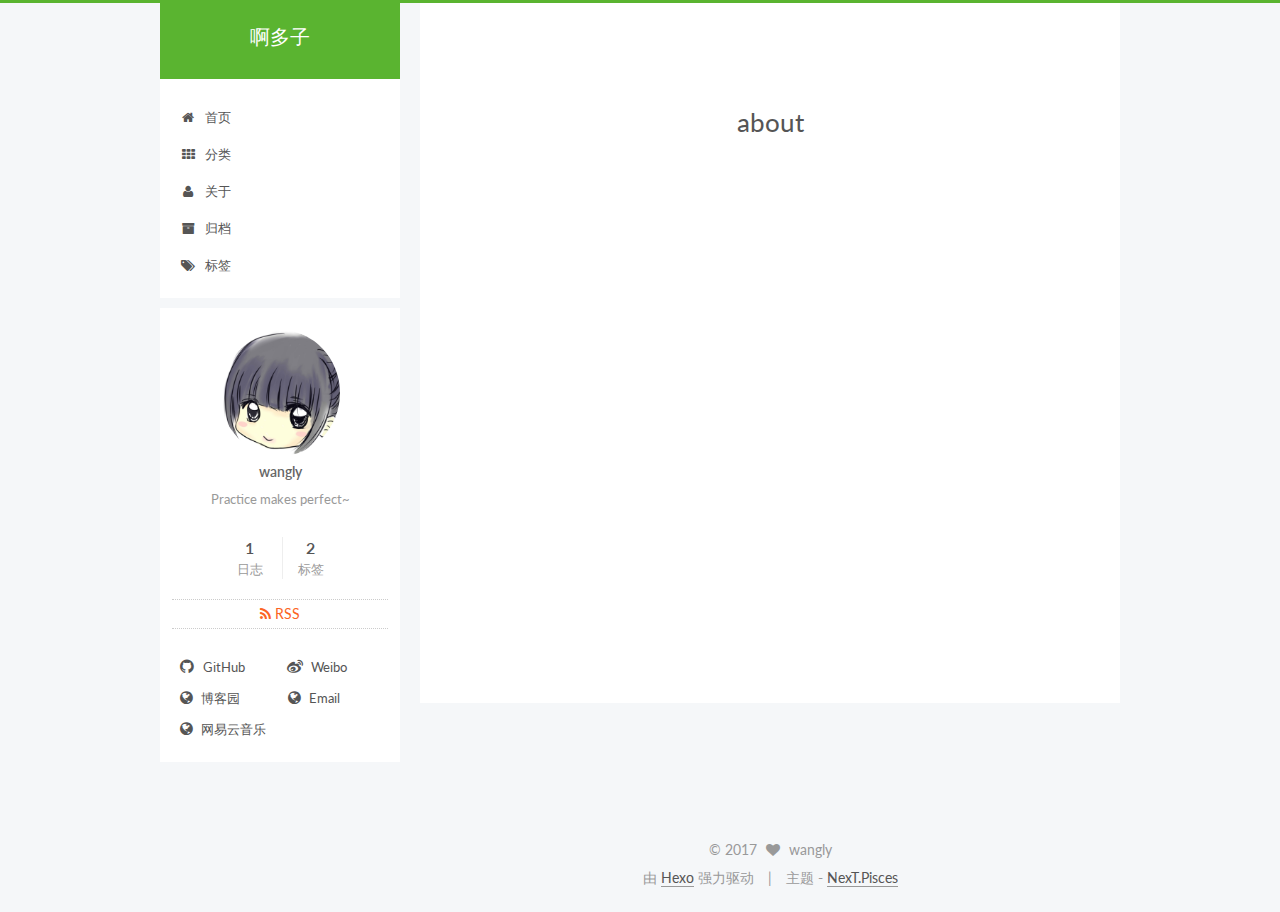
==== about/index.html @ 3e467476 "Site updated: 2017-10-28 20:37:08" ====
<!doctype html>



  


<html class="theme-next pisces use-motion" lang="zh-Hans">
<head>
  <meta charset="UTF-8"/>
<meta http-equiv="X-UA-Compatible" content="IE=edge" />
<meta name="viewport" content="width=device-width, initial-scale=1, maximum-scale=1"/>



<meta http-equiv="Cache-Control" content="no-transform" />
<meta http-equiv="Cache-Control" content="no-siteapp" />















  
  
  <link href="/lib/fancybox/source/jquery.fancybox.css?v=2.1.5" rel="stylesheet" type="text/css" />




  
  
  
  

  
    
    
  

  

  

  

  

  
    
    
    <link href="//fonts.googleapis.com/css?family=Lato:300,300italic,400,400italic,700,700italic&subset=latin,latin-ext" rel="stylesheet" type="text/css">
  






<link href="/lib/font-awesome/css/font-awesome.min.css?v=4.6.2" rel="stylesheet" type="text/css" />

<link href="/css/main.css?v=5.1.0" rel="stylesheet" type="text/css" />


  <meta name="keywords" content="Hexo, NexT" />





  <link rel="alternate" href="/atom.xml" title="啊多子" type="application/atom+xml" />




  <link rel="shortcut icon" type="image/x-icon" href="/favicon.png?v=5.1.0" />






<meta name="description" content="Practice makes perfect~">
<meta property="og:type" content="website">
<meta property="og:title" content="about">
<meta property="og:url" content="http://yoursite.com/about/index.html">
<meta property="og:site_name" content="啊多子">
<meta property="og:description" content="Practice makes perfect~">
<meta property="og:locale" content="zh-Hans">
<meta property="og:updated_time" content="2017-10-28T11:50:19.665Z">
<meta name="twitter:card" content="summary">
<meta name="twitter:title" content="about">
<meta name="twitter:description" content="Practice makes perfect~">



<script type="text/javascript" id="hexo.configurations">
  var NexT = window.NexT || {};
  var CONFIG = {
    root: '/',
    scheme: 'Pisces',
    sidebar: {"position":"left","display":"post"},
    fancybox: true,
    motion: true,
    duoshuo: {
      userId: '6360234267288536000',
      author: 'Tristan'
    },
    algolia: {
      applicationID: '',
      apiKey: '',
      indexName: '',
      hits: {"per_page":10},
      labels: {"input_placeholder":"Search for Posts","hits_empty":"We didn't find any results for the search: ${query}","hits_stats":"${hits} results found in ${time} ms"}
    }
  };
</script>



  <link rel="canonical" href="http://yoursite.com/about/"/>





  <title>
  

  
    about | 啊多子
  
</title>
</head>

<body itemscope itemtype="http://schema.org/WebPage" lang="zh-Hans">

  














  
  
    
  

  <div class="container one-collumn sidebar-position-left  ">
    <div class="headband"></div>

    <header id="header" class="header" itemscope itemtype="http://schema.org/WPHeader">
      <div class="header-inner"><div class="site-meta ">
  

  <div class="custom-logo-site-title">
    <a href="/"  class="brand" rel="start">
      <span class="logo-line-before"><i></i></span>
      <span class="site-title">啊多子</span>
      <span class="logo-line-after"><i></i></span>
    </a>
  </div>
    
      <p class="site-subtitle"></p>
    
</div>

<div class="site-nav-toggle">
  <button>
    <span class="btn-bar"></span>
    <span class="btn-bar"></span>
    <span class="btn-bar"></span>
  </button>
</div>

<nav class="site-nav">
  

  
    <ul id="menu" class="menu">
      
        
        <li class="menu-item menu-item-home">
          <a href="/" rel="section">
            
              <i class="menu-item-icon fa fa-fw fa-home"></i> <br />
            
            首页
          </a>
        </li>
      
        
        <li class="menu-item menu-item-categories">
          <a href="/categories" rel="section">
            
              <i class="menu-item-icon fa fa-fw fa-th"></i> <br />
            
            分类
          </a>
        </li>
      
        
        <li class="menu-item menu-item-about">
          <a href="/about" rel="section">
            
              <i class="menu-item-icon fa fa-fw fa-user"></i> <br />
            
            关于
          </a>
        </li>
      
        
        <li class="menu-item menu-item-archives">
          <a href="/archives" rel="section">
            
              <i class="menu-item-icon fa fa-fw fa-archive"></i> <br />
            
            归档
          </a>
        </li>
      
        
        <li class="menu-item menu-item-tags">
          <a href="/tags" rel="section">
            
              <i class="menu-item-icon fa fa-fw fa-tags"></i> <br />
            
            标签
          </a>
        </li>
      

      
    </ul>
  

  
</nav>



 </div>
    </header>

    <main id="main" class="main">
      <div class="main-inner">
        <div class="content-wrap">
          <div id="content" class="content">
            

  <div id="posts" class="posts-expand">
  <header class="post-header">

	<h2 class="post-title" itemprop="name headline">about</h2>



</header>

    
    
      
    
  </div>

          
          </div>
          


          
  <div class="comments" id="comments">
    
  </div>


        </div>
        
          
  
  <div class="sidebar-toggle">
    <div class="sidebar-toggle-line-wrap">
      <span class="sidebar-toggle-line sidebar-toggle-line-first"></span>
      <span class="sidebar-toggle-line sidebar-toggle-line-middle"></span>
      <span class="sidebar-toggle-line sidebar-toggle-line-last"></span>
    </div>
  </div>

  <aside id="sidebar" class="sidebar">
    <div class="sidebar-inner">

      

      

      <section class="site-overview sidebar-panel sidebar-panel-active">
        <div class="site-author motion-element" itemprop="author" itemscope itemtype="http://schema.org/Person">
          <img class="site-author-image" itemprop="image"
               src="/images/avatar.jpg"
               alt="wangly" />
          <p class="site-author-name" itemprop="name">wangly</p>
          <p class="site-description motion-element" itemprop="description">Practice makes perfect~</p>
        </div>
        <nav class="site-state motion-element">
        
          
            <div class="site-state-item site-state-posts">
              <a href="/archives">
                <span class="site-state-item-count">1</span>
                <span class="site-state-item-name">日志</span>
              </a>
            </div>
          

          

          
            <div class="site-state-item site-state-tags">
              <a href="/tags">
                <span class="site-state-item-count">2</span>
                <span class="site-state-item-name">标签</span>
              </a>
            </div>
          

        </nav>

        
          <div class="feed-link motion-element">
            <a href="/atom.xml" rel="alternate">
              <i class="fa fa-rss"></i>
              RSS
            </a>
          </div>
        

        <div class="links-of-author motion-element">
          
            
              <span class="links-of-author-item">
                <a href="https://github.com/MrLrf" target="_blank" title="GitHub">
                  
                    <i class="fa fa-fw fa-github"></i>
                  
                  GitHub
                </a>
              </span>
            
              <span class="links-of-author-item">
                <a href="http://weibo.com/2238972561/profile?rightmod=1&wvr=6&mod=personinfo&is_all=1" target="_blank" title="Weibo">
                  
                    <i class="fa fa-fw fa-weibo"></i>
                  
                  Weibo
                </a>
              </span>
            
              <span class="links-of-author-item">
                <a href="http://www.cnblogs.com/Mr-Li-2016/" target="_blank" title="博客园">
                  
                    <i class="fa fa-fw fa-globe"></i>
                  
                  博客园
                </a>
              </span>
            
              <span class="links-of-author-item">
                <a href="mailto:liruifeng0718@163.com" target="_blank" title="Email">
                  
                    <i class="fa fa-fw fa-globe"></i>
                  
                  Email
                </a>
              </span>
            
              <span class="links-of-author-item">
                <a href="http://music.163.com/#/user/home?id=73941683" target="_blank" title="网易云音乐">
                  
                    <i class="fa fa-fw fa-globe"></i>
                  
                  网易云音乐
                </a>
              </span>
            
          
        </div>

        
        

        
        

        


      </section>

      

    </div>
  </aside>


        
      </div>
    </main>

    <footer id="footer" class="footer">
      <div class="footer-inner">
        <div class="copyright" >
  
  &copy; 
  <span itemprop="copyrightYear">2017</span>
  <span class="with-love">
    <i class="fa fa-heart"></i>
  </span>
  <span class="author" itemprop="copyrightHolder">wangly</span>
</div>


<div class="powered-by">
  由 <a class="theme-link" href="https://hexo.io">Hexo</a> 强力驱动
</div>

<div class="theme-info">
  主题 -
  <a class="theme-link" href="https://github.com/iissnan/hexo-theme-next">
    NexT.Pisces
  </a>
</div>


        

        
      </div>
    </footer>

    <div class="back-to-top">
      <i class="fa fa-arrow-up"></i>
    </div>
  </div>

  

<script type="text/javascript">
  if (Object.prototype.toString.call(window.Promise) !== '[object Function]') {
    window.Promise = null;
  }
</script>









  




  
  <script type="text/javascript" src="/lib/jquery/index.js?v=2.1.3"></script>

  
  <script type="text/javascript" src="/lib/fastclick/lib/fastclick.min.js?v=1.0.6"></script>

  
  <script type="text/javascript" src="/lib/jquery_lazyload/jquery.lazyload.js?v=1.9.7"></script>

  
  <script type="text/javascript" src="/lib/velocity/velocity.min.js?v=1.2.1"></script>

  
  <script type="text/javascript" src="/lib/velocity/velocity.ui.min.js?v=1.2.1"></script>

  
  <script type="text/javascript" src="/lib/fancybox/source/jquery.fancybox.pack.js?v=2.1.5"></script>


  


  <script type="text/javascript" src="/js/src/utils.js?v=5.1.0"></script>

  <script type="text/javascript" src="/js/src/motion.js?v=5.1.0"></script>



  
  


  <script type="text/javascript" src="/js/src/affix.js?v=5.1.0"></script>

  <script type="text/javascript" src="/js/src/schemes/pisces.js?v=5.1.0"></script>



  

  


  <script type="text/javascript" src="/js/src/bootstrap.js?v=5.1.0"></script>



  



  




	





  





  





  



  
  

  

  

  

  


</body>
</html>
---- css/main.css ----
/* normalize.css v3.0.2 | MIT License | git.io/normalize */
html {
  font-family: sans-serif; /* 1 */
  -ms-text-size-adjust: 100%; /* 2 */
  -webkit-text-size-adjust: 100%; /* 2 */
}
body {
  margin: 0;
}
article,
aside,
details,
figcaption,
figure,
footer,
header,
hgroup,
main,
menu,
nav,
section,
summary {
  display: block;
}
audio,
canvas,
progress,
video {
  display: inline-block; /* 1 */
  vertical-align: baseline; /* 2 */
}
audio:not([controls]) {
  display: none;
  height: 0;
}
[hidden],
template {
  display: none;
}
a {
  background-color: transparent;
}
a:active,
a:hover {
  outline: 0;
}
abbr[title] {
  border-bottom: 1px dotted;
}
b,
strong {
  font-weight: bold;
}
dfn {
  font-style: italic;
}
h1 {
  font-size: 2em;
  margin: 0.67em 0;
}
mark {
  background: #ff0;
  color: #000;
}
small {
  font-size: 80%;
}
sub,
sup {
  font-size: 75%;
  line-height: 0;
  position: relative;
  vertical-align: baseline;
}
sup {
  top: -0.5em;
}
sub {
  bottom: -0.25em;
}
img {
  border: 0;
}
svg:not(:root) {
  overflow: hidden;
}
figure {
  margin: 1em 40px;
}
hr {
  -moz-box-sizing: content-box;
  box-sizing: content-box;
  height: 0;
}
pre {
  overflow: auto;
}
code,
kbd,
pre,
samp {
  font-family: monospace, monospace;
  font-size: 1em;
}
button,
input,
optgroup,
select,
textarea {
  color: inherit; /* 1 */
  font: inherit; /* 2 */
  margin: 0; /* 3 */
}
button {
  overflow: visible;
}
button,
select {
  text-transform: none;
}
button,
html input[type="button"],
input[type="reset"],
input[type="submit"] {
  -webkit-appearance: button; /* 2 */
  cursor: pointer; /* 3 */
}
button[disabled],
html input[disabled] {
  cursor: default;
}
button::-moz-focus-inner,
input::-moz-focus-inner {
  border: 0;
  padding: 0;
}
input {
  line-height: normal;
}
input[type="checkbox"],
input[type="radio"] {
  box-sizing: border-box; /* 1 */
  padding: 0; /* 2 */
}
input[type="number"]::-webkit-inner-spin-button,
input[type="number"]::-webkit-outer-spin-button {
  height: auto;
}
input[type="search"] {
  -webkit-appearance: textfield; /* 1 */
  -moz-box-sizing: content-box;
  -webkit-box-sizing: content-box; /* 2 */
  box-sizing: content-box;
}
input[type="search"]::-webkit-search-cancel-button,
input[type="search"]::-webkit-search-decoration {
  -webkit-appearance: none;
}
fieldset {
  border: 1px solid #c0c0c0;
  margin: 0 2px;
  padding: 0.35em 0.625em 0.75em;
}
legend {
  border: 0; /* 1 */
  padding: 0; /* 2 */
}
textarea {
  overflow: auto;
}
optgroup {
  font-weight: bold;
}
table {
  border-collapse: collapse;
  border-spacing: 0;
}
td,
th {
  padding: 0;
}
::selection {
  background: #262a30;
  color: #fff;
}
body {
  position: relative;
  font-family: 'Lato', "PingFang SC", "Microsoft YaHei", sans-serif;
  font-size: 14px;
  line-height: 2;
  color: #555;
  background: #f5f7f9;
}
@media (max-width: 767px) {
  body {
    padding-right: 0 !important;
  }
}
@media (min-width: 768px) and (max-width: 991px) {
  body {
    padding-right: 0 !important;
  }
}
@media (min-width: 1600px) {
  body {
    font-size: 16px;
  }
}
h1,
h2,
h3,
h4,
h5,
h6 {
  margin: 0;
  padding: 0;
  font-weight: bold;
  line-height: 1.5;
  font-family: 'Lato', "PingFang SC", "Microsoft YaHei", sans-serif;
}
h2,
h3,
h4,
h5,
h6 {
  margin: 20px 0 15px;
}
h1 {
  font-size: 22px;
}
@media (max-width: 767px) {
  h1 {
    font-size: 18px;
  }
}
h2 {
  font-size: 20px;
}
@media (max-width: 767px) {
  h2 {
    font-size: 16px;
  }
}
h3 {
  font-size: 18px;
}
@media (max-width: 767px) {
  h3 {
    font-size: 14px;
  }
}
h4 {
  font-size: 16px;
}
@media (max-width: 767px) {
  h4 {
    font-size: 12px;
  }
}
h5 {
  font-size: 14px;
}
@media (max-width: 767px) {
  h5 {
    font-size: 10px;
  }
}
h6 {
  font-size: 12px;
}
@media (max-width: 767px) {
  h6 {
    font-size: 8px;
  }
}
p {
  margin: 0 0 25px 0;
}
a {
  color: #555;
  text-decoration: none;
  border-bottom: 1px solid #999;
  word-wrap: break-word;
}
a:hover {
  color: #5ab430;
  border-bottom-color: #5ab430;
}
ul {
  list-style: none;
}
blockquote {
  margin: 0;
  padding: 0;
}
img {
  display: block;
  margin: auto;
  max-width: 100%;
  height: auto;
}
hr {
  margin: 40px 0;
  height: 3px;
  border: none;
  background-color: #ddd;
  background-image: repeating-linear-gradient(-45deg, #fff, #fff 4px, transparent 4px, transparent 8px);
}
blockquote {
  padding: 0 15px;
  color: #666;
  border-left: 4px solid #ddd;
}
blockquote cite::before {
  content: "-";
  padding: 0 5px;
}
dt {
  font-weight: 700;
}
dd {
  margin: 0;
  padding: 0;
}
.text-left {
  text-align: left;
}
.text-center {
  text-align: center;
}
.text-right {
  text-align: right;
}
.text-justify {
  text-align: justify;
}
.text-nowrap {
  white-space: nowrap;
}
.text-lowercase {
  text-transform: lowercase;
}
.text-uppercase {
  text-transform: uppercase;
}
.text-capitalize {
  text-transform: capitalize;
}
.center-block {
  display: block;
  margin-left: auto;
  margin-right: auto;
}
.clearfix:before,
.clearfix:after {
  content: " ";
  display: table;
}
.clearfix:after {
  clear: both;
}
.pullquote {
  width: 45%;
}
.pullquote.left {
  float: left;
  margin-left: 5px;
  margin-right: 10px;
}
.pullquote.right {
  float: right;
  margin-left: 10px;
  margin-right: 5px;
}
.affix.affix.affix {
  position: fixed;
}
.translation {
  margin-top: -20px;
  font-size: 14px;
  color: #999;
}
.scrollbar-measure {
  width: 100px;
  height: 100px;
  overflow: scroll;
  position: absolute;
  top: -9999px;
}
.use-motion .motion-element {
  opacity: 0;
}
#local-search-input {
  padding: 3px;
  border: none;
  text-indent: 14px;
  border-radius: 0;
  width: 140px;
  outline: none;
  border-bottom: 1px solid #999;
  background: inherit;
  opacity: 0.5;
}
#local-search-input:focus {
  opacity: 1;
}
.search-icon {
  position: absolute;
  top: 9px;
}
table {
  margin: 20px 0;
  width: 100%;
  border-collapse: collapse;
  border-spacing: 0;
  border: 1px solid #ddd;
  font-size: 14px;
  table-layout: fixed;
  word-wrap: break-all;
}
table>tbody>tr:nth-of-type(odd) {
  background-color: #f9f9f9;
}
table>tbody>tr:hover {
  background-color: #f5f5f5;
}
caption,
th,
td {
  padding: 8px;
  text-align: left;
  vertical-align: middle;
  font-weight: normal;
}
th,
td {
  border-bottom: 3px solid #ddd;
  border-right: 1px solid #eee;
}
th {
  padding-bottom: 10px;
  font-weight: 700;
}
td {
  border-bottom-width: 1px;
}
html,
body {
  height: 100%;
}
.container {
  position: relative;
  min-height: 100%;
}
.header-inner {
  margin: 0 auto;
  padding: 100px 0 70px;
  width: 700px;
}
@media (min-width: 1600px) {
  .container .header-inner {
    width: 900px;
  }
}
.main {
  padding-bottom: 150px;
}
.main-inner {
  margin: 0 auto;
  width: 700px;
}
@media (min-width: 1600px) {
  .container .main-inner {
    width: 900px;
  }
}
.footer {
  position: absolute;
  left: 0;
  bottom: 0;
  width: 100%;
  min-height: 50px;
}
.footer-inner {
  box-sizing: border-box;
  margin: 20px auto;
  width: 700px;
}
@media (min-width: 1600px) {
  .container .footer-inner {
    width: 900px;
  }
}
pre,
.highlight {
  overflow: auto;
  margin: 20px 0;
  padding: 0;
  font-size: 13px;
  color: #4d4d4c;
  background: #f7f7f7;
  line-height: 1.6;
}
pre,
code {
  font-family: consolas, Menlo, "PingFang SC", "Microsoft YaHei", monospace;
}
code {
  padding: 2px 4px;
  word-wrap: break-word;
  color: #4d4d4c;
  background: #f7f7f7;
  border-radius: 3px;
  font-size: 13px;
}
pre code {
  padding: 0;
  color: #4d4d4c;
  background: none;
  text-shadow: none;
}
.highlight {
  border-radius: 1px;
}
.highlight pre {
  border: none;
  margin: 0;
  padding: 10px 0;
}
.highlight table {
  margin: 0;
  width: auto;
  border: none;
}
.highlight td {
  border: none;
  padding: 0;
}
.highlight figcaption {
  font-size: 1em;
  color: #4d4d4c;
  line-height: 1em;
  margin-bottom: 1em;
}
.highlight figcaption:before,
.highlight figcaption:after {
  content: " ";
  display: table;
}
.highlight figcaption:after {
  clear: both;
}
.highlight figcaption a {
  float: right;
  color: #4d4d4c;
}
.highlight figcaption a:hover {
  border-bottom-color: #4d4d4c;
}
.highlight .gutter pre {
  padding-left: 10px;
  padding-right: 10px;
  color: #869194;
  text-align: right;
  background-color: #eff2f3;
}
.highlight .code pre {
  padding-left: 10px;
  padding-right: 10px;
  background-color: #f7f7f7;
}
.highlight .line {
  height: 20px;
}
.gutter {
  -webkit-user-select: none;
  -moz-user-select: none;
  -ms-user-select: none;
  user-select: none;
}
.gist table {
  width: auto;
}
.gist table td {
  border: none;
}
pre .deletion {
  background: #fdd;
}
pre .addition {
  background: #dfd;
}
pre .meta {
  color: #8959a8;
}
pre .comment {
  color: #8e908c;
}
pre .variable,
pre .attribute,
pre .tag,
pre .regexp,
pre .ruby .constant,
pre .xml .tag .title,
pre .xml .pi,
pre .xml .doctype,
pre .html .doctype,
pre .css .id,
pre .css .class,
pre .css .pseudo {
  color: #c82829;
}
pre .number,
pre .preprocessor,
pre .built_in,
pre .literal,
pre .params,
pre .constant,
pre .command {
  color: #f5871f;
}
pre .ruby .class .title,
pre .css .rules .attribute,
pre .string,
pre .value,
pre .inheritance,
pre .header,
pre .ruby .symbol,
pre .xml .cdata,
pre .special,
pre .number,
pre .formula {
  color: #718c00;
}
pre .title,
pre .css .hexcolor {
  color: #3e999f;
}
pre .function,
pre .python .decorator,
pre .python .title,
pre .ruby .function .title,
pre .ruby .title .keyword,
pre .perl .sub,
pre .javascript .title,
pre .coffeescript .title {
  color: #4271ae;
}
pre .keyword,
pre .javascript .function {
  color: #8959a8;
}
.full-image.full-image.full-image {
  border: none;
  max-width: 100%;
  width: auto;
  margin: 20px auto;
}
@media (min-width: 992px) {
  .full-image.full-image.full-image {
    max-width: none;
    width: 118%;
    margin: 0 -9%;
  }
}
.blockquote-center,
.page-home .post-type-quote blockquote,
.page-post-detail .post-type-quote blockquote {
  position: relative;
  margin: 40px 0;
  padding: 0;
  border-left: none;
  text-align: center;
}
.blockquote-center::before,
.page-home .post-type-quote blockquote::before,
.page-post-detail .post-type-quote blockquote::before,
.blockquote-center::after,
.page-home .post-type-quote blockquote::after,
.page-post-detail .post-type-quote blockquote::after {
  position: absolute;
  content: ' ';
  display: block;
  width: 100%;
  height: 24px;
  opacity: 0.2;
  background-repeat: no-repeat;
  background-position: 0 -6px;
  background-size: 22px 22px;
}
.blockquote-center::before,
.page-home .post-type-quote blockquote::before,
.page-post-detail .post-type-quote blockquote::before {
  top: -20px;
  background-image: url("../images/quote-l.svg");
  border-top: 1px solid #ccc;
}
.blockquote-center::after,
.page-home .post-type-quote blockquote::after,
.page-post-detail .post-type-quote blockquote::after {
  bottom: -20px;
  background-image: url("../images/quote-r.svg");
  border-bottom: 1px solid #ccc;
  background-position: 100% 8px;
}
.blockquote-center p,
.page-home .post-type-quote blockquote p,
.page-post-detail .post-type-quote blockquote p,
.blockquote-center div,
.page-home .post-type-quote blockquote div,
.page-post-detail .post-type-quote blockquote div {
  text-align: center;
}
.post .post-body .group-picture img {
  box-sizing: border-box;
  padding: 0 3px;
  border: none;
}
.post .group-picture-row {
  overflow: hidden;
  margin-top: 6px;
}
.post .group-picture-row:first-child {
  margin-top: 0;
}
.post .group-picture-column {
  float: left;
}
.page-post-detail .post-body .group-picture-column {
  float: none;
  margin-top: 10px;
  width: auto !important;
}
.page-post-detail .post-body .group-picture-column img {
  margin: 0 auto;
}
.page-archive .group-picture-container {
  overflow: hidden;
}
.page-archive .group-picture-row {
  float: left;
}
.page-archive .group-picture-row:first-child {
  margin-top: 6px;
}
.page-archive .group-picture-column {
  max-width: 150px;
  max-height: 150px;
}
.note {
  padding: 20px;
  margin: 20px 0;
  border: 1px solid #eee;
  border-left-width: 5px;
  border-radius: 3px;
}
.note h2,
.note h3,
.note h4,
.note h5,
.note h6 {
  margin-top: 0;
  margin-bottom: 5px;
}
.note p:last-child {
  margin-bottom: 0;
}
.note code {
  border-radius: 3px;
}
.note+.note {
  margin-top: -5px;
}
.default {
  border-left-color: #777;
}
.default h2,
.default h3,
.default h4,
.default h5,
.default h6 {
  color: #777;
}
.primary {
  border-left-color: #428bca;
}
.primary h2,
.primary h3,
.primary h4,
.primary h5,
.primary h6 {
  color: #428bca;
}
.success {
  border-left-color: #5cb85c;
}
.success h2,
.success h3,
.success h4,
.success h5,
.success h6 {
  color: #5cb85c;
}
.danger {
  border-left-color: #d9534f;
}
.danger h2,
.danger h3,
.danger h4,
.danger h5,
.danger h6 {
  color: #d9534f;
}
.warning {
  border-left-color: #f0ad4e;
}
.warning h2,
.warning h3,
.warning h4,
.warning h5,
.warning h6 {
  color: #f0ad4e;
}
.info {
  border-left-color: #5bc0de;
}
.info h2,
.info h3,
.info h4,
.info h5,
.info h6 {
  color: #5bc0de;
}
.btn {
  display: inline-block;
  padding: 0 20px;
  font-size: 14px;
  color: #fff;
  background: #5ab430;
  border: 2px solid #555;
  text-decoration: none;
  border-radius: 0;
  transition-property: background-color;
  transition-duration: 0.2s;
  transition-timing-function: ease-in-out;
  transition-delay: 0s;
}
.btn:hover,
.post-button .btn:hover {
  border-color: #5ab430;
  color: #fff;
  background: #5ab430;
}
.btn-bar {
  display: block;
  width: 22px;
  height: 2px;
  background: #555;
  border-radius: 1px;
}
.btn-bar+.btn-bar {
  margin-top: 4px;
}
.pagination {
  margin: 120px 0 40px;
  text-align: center;
  border-top: 1px solid #eee;
}
.page-number-basic,
.pagination .prev,
.pagination .next,
.pagination .page-number,
.pagination .space {
  display: inline-block;
  position: relative;
  top: -1px;
  margin: 0 10px;
  padding: 0 10px;
  line-height: 30px;
}
@media (max-width: 767px) {
  .page-number-basic,
  .pagination .prev,
  .pagination .next,
  .pagination .page-number,
  .pagination .space {
    margin: 0 5px;
  }
}
.pagination .prev,
.pagination .next,
.pagination .page-number {
  border-bottom: 0;
  border-top: 1px solid #eee;
  transition-property: border-color;
  transition-duration: 0.2s;
  transition-timing-function: ease-in-out;
  transition-delay: 0s;
}
.pagination .prev:hover,
.pagination .next:hover,
.pagination .page-number:hover {
  border-top-color: #5ab430;
}
.pagination .space {
  padding: 0;
  margin: 0;
}
.pagination .prev {
  margin-left: 0;
}
.pagination .next {
  margin-right: 0;
}
.pagination .page-number.current {
  color: #fff;
  background: #ccc;
  border-top-color: #ccc;
}
@media (max-width: 767px) {
  .pagination {
    border-top: none;
  }
  .pagination .prev,
  .pagination .next,
  .pagination .page-number {
    margin-bottom: 10px;
    border-top: 0;
    border-bottom: 1px solid #eee;
  }
  .pagination .prev:hover,
  .pagination .next:hover,
  .pagination .page-number:hover {
    border-bottom-color: #5ab430;
  }
}
.comments {
  margin: 60px 20px 0;
}
.tag-cloud {
  text-align: center;
}
.tag-cloud a {
  display: inline-block;
  margin: 10px;
}
.back-to-top {
  box-sizing: border-box;
  position: fixed;
  bottom: -100px;
  right: 50px;
  z-index: 1050;
  padding: 0 6px;
  width: 25px;
  background: #5ab430;
  font-size: 12px;
  opacity: 0.6;
  color: #fff;
  cursor: pointer;
  text-align: center;
  -webkit-transform: translateZ(0);
  transition-property: bottom;
  transition-duration: 0.2s;
  transition-timing-function: ease-in-out;
  transition-delay: 0s;
}
@media (max-width: 767px) {
  .back-to-top {
    display: none;
  }
}
@media (min-width: 768px) and (max-width: 991px) {
  .back-to-top {
    display: none;
  }
}
.back-to-top.back-to-top-on {
  bottom: 40px;
}
.header {
  background: #fff;
}
.header-inner {
  position: relative;
}
.headband {
  height: 3px;
  background: #5ab430;
}
.site-meta {
  margin: 0;
  text-align: center;
}
@media (max-width: 767px) {
  .site-meta {
    text-align: center;
  }
}
.brand {
  position: relative;
  display: inline-block;
  padding: 0 40px;
  color: #fff;
  background: #5ab430;
  border-bottom: none;
}
.brand:hover {
  color: #fff;
}
.logo {
  display: inline-block;
  margin-right: 5px;
  line-height: 36px;
  vertical-align: top;
}
.site-title {
  display: inline-block;
  vertical-align: top;
  line-height: 36px;
  font-size: 20px;
  font-weight: normal;
  font-family: 'Lato', "PingFang SC", "Microsoft YaHei", sans-serif;
}
.site-subtitle {
  margin-top: 10px;
  font-size: 13px;
  color: #ddd;
}
.use-motion .brand {
  opacity: 0;
}
.use-motion .logo,
.use-motion .site-title,
.use-motion .site-subtitle {
  opacity: 0;
  position: relative;
  top: -10px;
}
.site-nav-toggle {
  display: none;
  position: absolute;
  top: 10px;
  left: 10px;
}
@media (max-width: 767px) {
  .site-nav-toggle {
    display: block;
  }
}
.site-nav-toggle button {
  margin-top: 2px;
  padding: 9px 10px;
  background: transparent;
  border: none;
}
@media (max-width: 767px) {
  .site-nav {
    display: none;
    margin: 0 -10px;
    padding: 0 10px;
    clear: both;
    border-top: 1px solid #ddd;
  }
}
@media (min-width: 768px) and (max-width: 991px) {
  .site-nav {
    display: block !important;
  }
}
@media (min-width: 992px) {
  .site-nav {
    display: block !important;
  }
}
.menu {
  margin-top: 20px;
  padding-left: 0;
  text-align: center;
}
.menu .menu-item {
  display: inline-block;
  margin: 0 10px;
}
@media screen and (max-width: 767px) {
  .menu .menu-item {
    margin-top: 10px;
  }
}
.menu .menu-item a {
  display: block;
  font-size: 13px;
  text-transform: capitalize;
  line-height: inherit;
  border-bottom: 1px solid transparent;
  transition-property: border-color;
  transition-duration: 0.2s;
  transition-timing-function: ease-in-out;
  transition-delay: 0s;
}
.menu .menu-item a:hover,
.menu-item-active a {
  border-bottom-color: #5ab430;
}
.menu .menu-item .fa {
  margin-right: 5px;
}
.use-motion .menu-item {
  opacity: 0;
}
.post-body {
  font-family: 'Lato', "PingFang SC", "Microsoft YaHei", sans-serif;
}
@media (max-width: 767px) {
  .post-body {
    word-break: break-word;
  }
}
.post-body .fancybox img {
  display: block !important;
  margin: 0 auto;
  cursor: pointer;
  cursor: zoom-in;
  cursor: -webkit-zoom-in;
}
.post-body .image-caption,
.post-body .figure .caption {
  margin: 10px auto 15px;
  text-align: center;
  font-size: 14px;
  color: #999;
  font-weight: bold;
  line-height: 1;
}
.post-sticky-flag {
  display: inline-block;
  font-size: 16px;
  -ms-transform: rotate(30deg);
  -webkit-transform: rotate(30deg);
  -moz-transform: rotate(30deg);
  -ms-transform: rotate(30deg);
  -o-transform: rotate(30deg);
  transform: rotate(30deg);
}
.posts-expand {
  padding-top: 40px;
}
@media (max-width: 767px) {
  .posts-expand {
    margin: 0 20px;
  }
  .post-body pre,
  .post-body .highlight {
    padding: 10px;
  }
  .post-body pre .gutter pre,
  .post-body .highlight .gutter pre {
    padding-right: 10px;
  }
}
@media (min-width: 992px) {
  .posts-expand .post-body {
    text-align: justify;
  }
}
.posts-expand .post-body h2,
.posts-expand .post-body h3,
.posts-expand .post-body h4,
.posts-expand .post-body h5,
.posts-expand .post-body h6 {
  padding-top: 10px;
}
.posts-expand .post-body h2 .header-anchor,
.posts-expand .post-body h3 .header-anchor,
.posts-expand .post-body h4 .header-anchor,
.posts-expand .post-body h5 .header-anchor,
.posts-expand .post-body h6 .header-anchor {
  float: right;
  margin-left: 10px;
  color: #ccc;
  border-bottom-style: none;
  visibility: hidden;
}
.posts-expand .post-body h2 .header-anchor:hover,
.posts-expand .post-body h3 .header-anchor:hover,
.posts-expand .post-body h4 .header-anchor:hover,
.posts-expand .post-body h5 .header-anchor:hover,
.posts-expand .post-body h6 .header-anchor:hover {
  color: inherit;
}
.posts-expand .post-body h2:hover .header-anchor,
.posts-expand .post-body h3:hover .header-anchor,
.posts-expand .post-body h4:hover .header-anchor,
.posts-expand .post-body h5:hover .header-anchor,
.posts-expand .post-body h6:hover .header-anchor {
  visibility: visible;
}
.posts-expand .post-body ul li {
  list-style: circle;
}
.posts-expand .post-body img {
  box-sizing: border-box;
  margin: auto;
  padding: 3px;
  border: 1px solid #ddd;
}
.posts-expand .fancybox img {
  margin: 0 auto;
}
@media (max-width: 767px) {
  .posts-collapse {
    margin: 0 20px;
  }
  .posts-collapse .post-title,
  .posts-collapse .post-meta {
    display: block;
    width: auto;
    text-align: left;
  }
}
.posts-collapse {
  position: relative;
  z-index: 1010;
  margin-left: 55px;
}
.posts-collapse::after {
  content: " ";
  position: absolute;
  top: 20px;
  left: 0;
  margin-left: -2px;
  width: 4px;
  height: 100%;
  background: #f5f5f5;
  z-index: -1;
}
@media (max-width: 767px) {
  .posts-collapse {
    margin: 0 20px;
  }
}
.posts-collapse .collection-title {
  position: relative;
  margin: 60px 0;
}
.posts-collapse .collection-title h2 {
  margin-left: 20px;
}
.posts-collapse .collection-title small {
  color: #bbb;
}
.posts-collapse .collection-title::before {
  content: " ";
  position: absolute;
  left: 0;
  top: 50%;
  margin-left: -4px;
  margin-top: -4px;
  width: 8px;
  height: 8px;
  background: #bbb;
  border-radius: 50%;
}
.posts-collapse .post {
  margin: 30px 0;
}
.posts-collapse .post-header {
  position: relative;
  transition-duration: 0.2s;
  transition-timing-function: ease-in-out;
  transition-delay: 0s;
  transition-property: border;
  border-bottom: 1px dashed #ccc;
}
.posts-collapse .post-header::before {
  content: " ";
  position: absolute;
  left: 0;
  top: 12px;
  width: 6px;
  height: 6px;
  margin-left: -4px;
  background: #bbb;
  border-radius: 50%;
  border: 1px solid #fff;
  transition-duration: 0.2s;
  transition-timing-function: ease-in-out;
  transition-delay: 0s;
  transition-property: background;
}
.posts-collapse .post-header:hover {
  border-bottom-color: #666;
}
.posts-collapse .post-header:hover::before {
  background: #5ab430;
}
.posts-collapse .post-meta {
  position: absolute;
  font-size: 12px;
  left: 20px;
  top: 5px;
}
.posts-collapse .post-comments-count {
  display: none;
}
.posts-collapse .post-title {
  margin-left: 60px;
  font-size: 16px;
  font-weight: normal;
  line-height: inherit;
}
.posts-collapse .post-title::after {
  margin-left: 3px;
  opacity: 0.6;
}
.posts-collapse .post-title a {
  color: #666;
  border-bottom: none;
}
.page-home .post-type-quote .post-header,
.page-post-detail .post-type-quote .post-header,
.page-home .post-type-quote .post-tags,
.page-post-detail .post-type-quote .post-tags {
  display: none;
}
.posts-expand .post-title {
  font-size: 26px;
  text-align: center;
  word-break: break-word;
  font-weight: 400;
}
@media (max-width: 767px) {
  .posts-expand .post-title {
    font-size: 22px;
  }
}
.posts-expand .post-title-link {
  display: inline-block;
  position: relative;
  color: #555;
  border-bottom: none;
  line-height: 1.2;
  vertical-align: top;
}
.posts-expand .post-title-link::before {
  content: "";
  position: absolute;
  width: 100%;
  height: 2px;
  bottom: 0;
  left: 0;
  background-color: #000;
  visibility: hidden;
  -webkit-transform: scaleX(0);
  -moz-transform: scaleX(0);
  -ms-transform: scaleX(0);
  -o-transform: scaleX(0);
  transform: scaleX(0);
  transition-duration: 0.2s;
  transition-timing-function: ease-in-out;
  transition-delay: 0s;
}
.posts-expand .post-title-link:hover::before {
  visibility: visible;
  -webkit-transform: scaleX(1);
  -moz-transform: scaleX(1);
  -ms-transform: scaleX(1);
  -o-transform: scaleX(1);
  transform: scaleX(1);
}
.posts-expand .post-title-link .fa {
  font-size: 16px;
}
.posts-expand .post-meta {
  margin: 3px 0 60px 0;
  color: #999;
  font-family: 'Lato', "PingFang SC", "Microsoft YaHei", sans-serif;
  font-size: 12px;
  text-align: center;
}
.posts-expand .post-meta .post-category-list {
  display: inline-block;
  margin: 0;
  padding: 3px;
}
.posts-expand .post-meta .post-category-list-link {
  color: #999;
}
.posts-expand .post-meta .post-description {
  font-size: 14px;
  margin-top: 2px;
}
.post-meta-divider {
  margin: 0 0.5em;
}
.post-meta-item-icon {
  margin-right: 3px;
}
@media (min-width: 768px) and (max-width: 991px) {
  .post-meta-item-icon {
    display: inline-block;
  }
}
@media (max-width: 767px) {
  .post-meta-item-icon {
    display: inline-block;
  }
}
@media (min-width: 768px) and (max-width: 991px) {
  .post-meta-item-text {
    display: none;
  }
}
@media (max-width: 767px) {
  .post-meta-item-text {
    display: none;
  }
}
@media (max-width: 767px) {
  .posts-expand .post-comments-count {
    display: none;
  }
}
.social-like {
  font-size: 14px;
  height: 20px;
  text-align: center;
  border-top: 1px solid #eee;
  padding-top: 9px;
  margin-top: 45px;
  display: flex;
  justify-content: center;
}
.vk_like {
  width: 85px;
  height: 21px;
  padding-top: 7px;
  align-self: center;
}
.fb_like {
  height: 30px;
  align-self: center;
}
.post-button {
  margin-top: 50px;
}
.post-button .btn {
  color: #555;
  font-size: 14px;
  background: #fff;
  border-radius: 2px;
  line-height: 2;
  margin: 0 4px 8px 4px;
}
.post-button .fa-fw {
  width: 1.285714285714286em;
  text-align: left;
}
.posts-expand .post-tags {
  margin-top: 40px;
  text-align: center;
}
.posts-expand .post-tags a {
  display: inline-block;
  margin-right: 10px;
  font-size: 13px;
}
.post-nav {
  display: table;
  margin-top: 15px;
  width: 100%;
  border-top: 1px solid #eee;
}
.post-nav-divider {
  display: table-cell;
  width: 10%;
}
.post-nav-item {
  display: table-cell;
  padding: 10px 0 0 0;
  width: 45%;
  vertical-align: top;
}
.post-nav-item a {
  position: relative;
  display: block;
  line-height: 25px;
  font-size: 14px;
  color: #555;
  border-bottom: none;
}
.post-nav-item a:hover {
  color: #5ab430;
  border-bottom: none;
}
.post-nav-item a:active {
  top: 2px;
}
.post-nav-item .fa {
  position: absolute;
  top: 8px;
  left: 0;
  font-size: 12px;
}
.post-nav-next a {
  padding-left: 15px;
}
.post-nav-prev {
  text-align: right;
}
.post-nav-prev a {
  padding-right: 15px;
}
.post-nav-prev .fa {
  right: 0;
  left: auto;
}
.posts-expand .post-eof {
  display: block;
  margin: 80px auto 60px;
  width: 8%;
  height: 1px;
  background: #ccc;
  text-align: center;
}
.post:last-child .post-eof.post-eof.post-eof {
  display: none;
}
.post-gallery {
  display: table;
  table-layout: fixed;
  width: 100%;
  border-collapse: separate;
}
.post-gallery-row {
  display: table-row;
}
.post-gallery .post-gallery-img {
  display: table-cell;
  text-align: center;
  vertical-align: middle;
  border: none;
}
.post-gallery .post-gallery-img img {
  max-width: 100%;
  max-height: 100%;
  border: none;
}
.fancybox-close,
.fancybox-close:hover {
  border: none;
}
.sidebar {
  position: fixed;
  right: 0;
  top: 0;
  bottom: 0;
  width: 0;
  z-index: 1040;
  box-shadow: inset 0 2px 6px #000;
  background: #5ab430;
  -webkit-transform: translateZ(0);
}
.sidebar a {
  color: #999;
  border-bottom-color: #555;
}
.sidebar a:hover {
  color: #eee;
}
@media (min-width: 768px) and (max-width: 991px) {
  .sidebar {
    display: none !important;
  }
}
@media (max-width: 767px) {
  .sidebar {
    display: none !important;
  }
}
.sidebar-inner {
  position: relative;
  padding: 20px 10px;
  color: #999;
  text-align: center;
}
.sidebar-toggle {
  position: fixed;
  right: 50px;
  bottom: 45px;
  width: 15px;
  height: 15px;
  padding: 5px;
  background: #5ab430;
  line-height: 0;
  z-index: 1050;
  cursor: pointer;
  -webkit-transform: translateZ(0);
}
@media (min-width: 768px) and (max-width: 991px) {
  .sidebar-toggle {
    display: none;
  }
}
@media (max-width: 767px) {
  .sidebar-toggle {
    display: none;
  }
}
.sidebar-toggle-line {
  position: relative;
  display: inline-block;
  vertical-align: top;
  height: 2px;
  width: 100%;
  background: #fff;
  margin-top: 3px;
}
.sidebar-toggle-line:first-child {
  margin-top: 0;
}
.site-author-image {
  display: block;
  margin: 0 auto;
  padding: 2px;
  max-width: 120px;
  height: auto;
  border: 0px solid #eee;
  border-radius: 50%;
}
.site-author-name {
  margin: 0;
  text-align: center;
  color: #666;
  font-weight: 600;
}
.site-description {
  margin-top: 0;
  text-align: center;
  font-size: 13px;
  color: #999;
}
.site-state {
  overflow: hidden;
  line-height: 1.4;
  white-space: nowrap;
  text-align: center;
}
.site-state-item {
  display: inline-block;
  padding: 0 15px;
  border-left: 1px solid #eee;
}
.site-state-item:first-child {
  border-left: none;
}
.site-state-item a {
  border-bottom: none;
}
.site-state-item-count {
  display: block;
  text-align: center;
  color: inherit;
  font-weight: 600;
  font-size: 16px;
}
.site-state-item-name {
  font-size: 13px;
  color: #999;
}
.feed-link {
  margin-top: 20px;
}
.feed-link a {
  display: inline-block;
  padding: 0 15px;
  color: #fc6423;
  border: 1px solid #fc6423;
  border-radius: 4px;
}
.feed-link a i {
  color: #fc6423;
  font-size: 14px;
}
.feed-link a:hover {
  color: #fff;
  background: #fc6423;
}
.feed-link a:hover i {
  color: #fff;
}
.links-of-author {
  margin-top: 20px;
}
.links-of-author a {
  display: inline-block;
  vertical-align: middle;
  margin-right: 10px;
  margin-bottom: 10px;
  border-bottom-color: #555;
  font-size: 13px;
}
.links-of-author a:before {
  display: inline-block;
  vertical-align: middle;
  margin-right: 3px;
  content: " ";
  width: 4px;
  height: 4px;
  border-radius: 50%;
  background: #eba753;
}
.links-of-blogroll {
  font-size: 13px;
}
.links-of-blogroll-title {
  margin-top: 20px;
  font-size: 14px;
  font-weight: 600;
}
.links-of-blogroll-list {
  margin: 0;
  padding: 0;
}
.links-of-blogroll-item {
  padding: 2px 10px;
}
.sidebar-nav {
  margin: 0 0 20px;
  padding-left: 0;
}
.sidebar-nav li {
  display: inline-block;
  cursor: pointer;
  border-bottom: 1px solid transparent;
  font-size: 14px;
  color: #555;
}
.sidebar-nav li:hover {
  color: #fc6423;
}
.page-post-detail .sidebar-nav-toc {
  padding: 0 5px;
}
.page-post-detail .sidebar-nav-overview {
  margin-left: 10px;
}
.sidebar-nav .sidebar-nav-active {
  color: #fc6423;
  border-bottom-color: #fc6423;
}
.sidebar-nav .sidebar-nav-active:hover {
  color: #fc6423;
}
.sidebar-panel {
  display: none;
}
.sidebar-panel-active {
  display: block;
}
.post-toc-empty {
  font-size: 14px;
  color: #666;
}
.post-toc-wrap {
  overflow: hidden;
}
.post-toc {
  overflow: auto;
}
.post-toc ol {
  margin: 0;
  padding: 0 2px 5px 10px;
  text-align: left;
  list-style: none;
  font-size: 14px;
}
.post-toc ol > ol {
  padding-left: 0;
}
.post-toc ol a {
  transition-duration: 0.2s;
  transition-timing-function: ease-in-out;
  transition-delay: 0s;
  transition-property: all;
  color: #666;
  border-bottom-color: #ccc;
}
.post-toc ol a:hover {
  color: #000;
  border-bottom-color: #000;
}
.post-toc .nav-item {
  overflow: hidden;
  text-overflow: ellipsis;
  white-space: nowrap;
  line-height: 1.8;
}
.post-toc .nav .nav-child {
  display: none;
}
.post-toc .nav .active > .nav-child {
  display: block;
}
.post-toc .nav .active-current > .nav-child {
  display: block;
}
.post-toc .nav .active-current > .nav-child > .nav-item {
  display: block;
}
.post-toc .nav .active > a {
  color: #fc6423;
  border-bottom-color: #fc6423;
}
.post-toc .nav .active-current > a {
  color: #fc6423;
}
.post-toc .nav .active-current > a:hover {
  color: #fc6423;
}
.footer {
  font-size: 14px;
  color: #999;
}
.footer img {
  border: none;
}
.footer-inner {
  text-align: center;
}
.with-love {
  display: inline-block;
  margin: 0 5px;
}
.powered-by,
.theme-info {
  display: inline-block;
}
.powered-by {
  margin-right: 10px;
}
.powered-by::after {
  content: "|";
  padding-left: 10px;
}
.cc-license {
  margin-top: 10px;
  text-align: center;
}
.cc-license .cc-opacity {
  opacity: 0.7;
  border-bottom: none;
}
.cc-license .cc-opacity:hover {
  opacity: 0.9;
}
.cc-license img {
  display: inline-block;
}
.theme-next #ds-thread #ds-reset {
  color: #555;
}
.theme-next #ds-thread #ds-reset .ds-replybox {
  margin-bottom: 30px;
}
.theme-next #ds-thread #ds-reset .ds-replybox .ds-avatar,
.theme-next #ds-reset .ds-avatar img {
  box-shadow: none;
}
.theme-next #ds-thread #ds-reset .ds-textarea-wrapper {
  border-color: #c7d4e1;
  background: none;
  border-top-right-radius: 3px;
  border-top-left-radius: 3px;
}
.theme-next #ds-thread #ds-reset .ds-textarea-wrapper textarea {
  height: 60px;
}
.theme-next #ds-reset .ds-rounded-top {
  border-radius: 0;
}
.theme-next #ds-thread #ds-reset .ds-post-toolbar {
  box-sizing: border-box;
  border: 1px solid #c7d4e1;
  background: #f6f8fa;
}
.theme-next #ds-thread #ds-reset .ds-post-options {
  height: 40px;
  border: none;
  background: none;
}
.theme-next #ds-thread #ds-reset .ds-toolbar-buttons {
  top: 11px;
}
.theme-next #ds-thread #ds-reset .ds-sync {
  top: 5px;
}
.theme-next #ds-thread #ds-reset .ds-post-button {
  top: 4px;
  right: 5px;
  width: 90px;
  height: 30px;
  border: 1px solid #c5ced7;
  border-radius: 3px;
  background-image: linear-gradient(#fbfbfc, #f5f7f9);
  color: #60676d;
}
.theme-next #ds-thread #ds-reset .ds-post-button:hover {
  background-position: 0 -30px;
  color: #60676d;
}
.theme-next #ds-thread #ds-reset .ds-comments-info {
  padding: 10px 0;
}
.theme-next #ds-thread #ds-reset .ds-sort {
  display: none;
}
.theme-next #ds-thread #ds-reset li.ds-tab a.ds-current {
  border: none;
  background: #f6f8fa;
  color: #60676d;
}
.theme-next #ds-thread #ds-reset li.ds-tab a.ds-current:hover {
  background-color: #e9f0f7;
  color: #60676d;
}
.theme-next #ds-thread #ds-reset li.ds-tab a {
  border-radius: 2px;
  padding: 5px;
}
.theme-next #ds-thread #ds-reset .ds-login-buttons p {
  color: #999;
  line-height: 36px;
}
.theme-next #ds-thread #ds-reset .ds-login-buttons .ds-service-list li {
  height: 28px;
}
.theme-next #ds-thread #ds-reset .ds-service-list a {
  background: none;
  padding: 5px;
  border: 1px solid;
  border-radius: 3px;
  text-align: center;
}
.theme-next #ds-thread #ds-reset .ds-service-list a:hover {
  color: #fff;
  background: #666;
}
.theme-next #ds-thread #ds-reset .ds-service-list .ds-weibo {
  color: #fc9b00;
  border-color: #fc9b00;
}
.theme-next #ds-thread #ds-reset .ds-service-list .ds-weibo:hover {
  background: #fc9b00;
}
.theme-next #ds-thread #ds-reset .ds-service-list .ds-qq {
  color: #60a3ec;
  border-color: #60a3ec;
}
.theme-next #ds-thread #ds-reset .ds-service-list .ds-qq:hover {
  background: #60a3ec;
}
.theme-next #ds-thread #ds-reset .ds-service-list .ds-renren {
  color: #2e7ac4;
  border-color: #2e7ac4;
}
.theme-next #ds-thread #ds-reset .ds-service-list .ds-renren:hover {
  background: #2e7ac4;
}
.theme-next #ds-thread #ds-reset .ds-service-list .ds-douban {
  color: #37994c;
  border-color: #37994c;
}
.theme-next #ds-thread #ds-reset .ds-service-list .ds-douban:hover {
  background: #37994c;
}
.theme-next #ds-thread #ds-reset .ds-service-list .ds-kaixin {
  color: #fef20d;
  border-color: #fef20d;
}
.theme-next #ds-thread #ds-reset .ds-service-list .ds-kaixin:hover {
  background: #fef20d;
}
.theme-next #ds-thread #ds-reset .ds-service-list .ds-netease {
  color: #f00;
  border-color: #f00;
}
.theme-next #ds-thread #ds-reset .ds-service-list .ds-netease:hover {
  background: #f00;
}
.theme-next #ds-thread #ds-reset .ds-service-list .ds-sohu {
  color: #ffcb05;
  border-color: #ffcb05;
}
.theme-next #ds-thread #ds-reset .ds-service-list .ds-sohu:hover {
  background: #ffcb05;
}
.theme-next #ds-thread #ds-reset .ds-service-list .ds-baidu {
  color: #2831e0;
  border-color: #2831e0;
}
.theme-next #ds-thread #ds-reset .ds-service-list .ds-baidu:hover {
  background: #2831e0;
}
.theme-next #ds-thread #ds-reset .ds-service-list .ds-google {
  color: #166bec;
  border-color: #166bec;
}
.theme-next #ds-thread #ds-reset .ds-service-list .ds-google:hover {
  background: #166bec;
}
.theme-next #ds-thread #ds-reset .ds-service-list .ds-weixin {
  color: #00ce0d;
  border-color: #00ce0d;
}
.theme-next #ds-thread #ds-reset .ds-service-list .ds-weixin:hover {
  background: #00ce0d;
}
.theme-next #ds-thread #ds-reset .ds-service-list .ds-more-services {
  border: none;
}
.theme-next #ds-thread #ds-reset .ds-service-list .ds-more-services:hover {
  background: none;
}
.theme-next #ds-reset .duoshuo-ua-admin {
  display: inline-block;
  color: #f00;
}
.theme-next #ds-reset .duoshuo-ua-platform,
.theme-next #ds-reset .duoshuo-ua-browser {
  color: #ccc;
}
.theme-next #ds-reset .duoshuo-ua-platform .fa,
.theme-next #ds-reset .duoshuo-ua-browser .fa {
  display: inline-block;
  margin-right: 3px;
}
.theme-next #ds-reset .duoshuo-ua-separator {
  display: inline-block;
  margin-left: 5px;
}
.theme-next .this_ua {
  background-color: #ccc !important;
  border-radius: 4px;
  padding: 0 5px !important;
  margin: 1px 1px !important;
  border: 1px solid #bbb !important;
  color: #fff;
  display: inline-block !important;
}
.theme-next .this_ua.admin {
  background-color: #d9534f !important;
  border-color: #d9534f !important;
}
.theme-next .this_ua.platform.iOS,
.theme-next .this_ua.platform.Mac,
.theme-next .this_ua.platform.Windows {
  background-color: #39b3d7 !important;
  border-color: #46b8da !important;
}
.theme-next .this_ua.platform.Linux {
  background-color: #3a3a3a !important;
  border-color: #1f1f1f !important;
}
.theme-next .this_ua.platform.Android {
  background-color: #00c47d !important;
  border-color: #01b171 !important;
}
.theme-next .this_ua.browser.Mobile,
.theme-next .this_ua.browser.Chrome {
  background-color: #5cb85c !important;
  border-color: #4cae4c !important;
}
.theme-next .this_ua.browser.Firefox {
  background-color: #f0ad4e !important;
  border-color: #eea236 !important;
}
.theme-next .this_ua.browser.Maxthon,
.theme-next .this_ua.browser.IE {
  background-color: #428bca !important;
  border-color: #357ebd !important;
}
.theme-next .this_ua.browser.baidu,
.theme-next .this_ua.browser.UCBrowser,
.theme-next .this_ua.browser.Opera {
  background-color: #d9534f !important;
  border-color: #d43f3a !important;
}
.theme-next .this_ua.browser.Android,
.theme-next .this_ua.browser.QQBrowser {
  background-color: #78ace9 !important;
  border-color: #4cae4c !important;
}
.cloud-tie-wrapper img {
  display: inline-block;
}
.cloud-tie-wrapper .total-txt {
  font-size: 1em !important;
}
.cloud-tie-join-count .join-count {
  color: #555 !important;
  font-size: inherit !important;
  margin: 0 !important;
}
.post-spread {
  margin-top: 20px;
  text-align: center;
}
.jiathis_style {
  display: inline-block;
}
.jiathis_style a {
  border: none;
}
.post-spread {
  margin-top: 20px;
  text-align: center;
}
.bdshare-slide-button-box a {
  border: none;
}
.bdsharebuttonbox {
  display: inline-block;
}
.bdsharebuttonbox a {
  border: none;
}
ul.search-result-list {
  padding-left: 0px;
  margin: 0px 5px 0px 8px;
}
p.search-result {
  border-bottom: 1px dashed #ccc;
  padding: 5px 0;
}
a.search-result-title {
  font-weight: bold;
}
a.search-result {
  border-bottom: transparent;
  display: block;
  white-space: nowrap;
  overflow: hidden;
  text-overflow: ellipsis;
}
.search-keyword {
  border-bottom: 1px dashed #f00;
  font-size: 14px;
  font-weight: bold;
  color: #f00;
}
#local-search-result {
  height: 88%;
  overflow: auto;
}
.popup {
  display: none;
  position: fixed;
  top: 10%;
  left: 50%;
  width: 700px;
  height: 80%;
  margin-left: -350px;
  padding: 3px 0 0 10px;
  background: #fff;
  color: #333;
  z-index: 9999;
  border-radius: 5px;
}
@media (max-width: 767px) {
  .popup {
    padding: 3px;
    top: 0;
    left: 0;
    margin: 0;
    width: 100%;
    height: 100%;
    border-radius: 0px;
  }
}
.popoverlay {
  position: fixed;
  width: 100%;
  height: 100%;
  top: 0px;
  left: 0px;
  z-index: 2080;
  background-color: rgba(0,0,0,0.3);
}
#local-search-input {
  margin-bottom: 10px;
  padding: 10px;
  width: 97%;
  font-size: 18px;
}
.popup .fa-search {
  padding-top: 8px;
}
.popup-btn-close {
  position: absolute;
  top: 6px;
  right: 14px;
  color: #4ebd79;
  font-size: 14px;
  font-weight: bold;
  text-transform: uppercase;
  cursor: pointer;
}
#no-result {
  position: absolute;
  left: 44%;
  top: 42%;
  color: #ccc;
}
.busuanzi-count:before {
  content: " ";
  float: left;
  width: 260px;
  min-height: 25px;
}
@media (min-width: 768px) and (max-width: 991px) {
  .busuanzi-count {
    width: auto;
  }
  .busuanzi-count:before {
    display: none;
  }
}
@media (max-width: 767px) {
  .busuanzi-count {
    width: auto;
  }
  .busuanzi-count:before {
    display: none;
  }
}
.site-uv,
.site-pv,
.page-pv {
  display: inline-block;
}
.site-uv .busuanzi-value,
.site-pv .busuanzi-value,
.page-pv .busuanzi-value {
  margin: 0 5px;
}
.site-uv {
  margin-right: 10px;
}
.site-uv::after {
  content: "|";
  padding-left: 10px;
}
.use-motion .post {
  opacity: 0;
}
.page-archive .archive-page-counter {
  position: relative;
  top: 3px;
  left: 20px;
}
@media (max-width: 767px) {
  .page-archive .archive-page-counter {
    top: 5px;
  }
}
.page-archive .posts-collapse .archive-move-on {
  position: absolute;
  top: 11px;
  left: 0;
  margin-left: -6px;
  width: 10px;
  height: 10px;
  opacity: 0.5;
  background: #555;
  border: 1px solid #fff;
  border-radius: 50%;
}
.category-all-page .category-all-title {
  text-align: center;
}
.category-all-page .category-all {
  margin-top: 20px;
}
.category-all-page .category-list {
  margin: 0;
  padding: 0;
  list-style: none;
}
.category-all-page .category-list-item {
  margin: 5px 10px;
}
.category-all-page .category-list-count {
  color: #bbb;
}
.category-all-page .category-list-count:before {
  display: inline;
  content: " (";
}
.category-all-page .category-list-count:after {
  display: inline;
  content: ") ";
}
.category-all-page .category-list-child {
  padding-left: 10px;
}
#schedule ul#event-list {
  padding-left: 30px;
}
#schedule ul#event-list hr {
  margin: 20px 0 45px 0 !important;
  background: #222;
}
#schedule ul#event-list hr:after {
  display: inline-block;
  content: 'NOW';
  background: #222;
  color: #fff;
  font-weight: bold;
  text-align: right;
  padding: 0 5px;
}
#schedule ul#event-list li.event {
  margin: 20px 0px;
  background: #f9f9f9;
  padding-left: 10px;
  min-height: 40px;
}
#schedule ul#event-list li.event h2.event-summary {
  margin: 0;
  padding-bottom: 3px;
}
#schedule ul#event-list li.event h2.event-summary:before {
  display: inline-block;
  font-family: FontAwesome;
  font-size: 8px;
  content: '\f111';
  vertical-align: middle;
  margin-right: 25px;
  color: #bbb;
}
#schedule ul#event-list li.event span.event-relative-time {
  display: inline-block;
  font-size: 12px;
  font-weight: 400;
  padding-left: 12px;
  color: #bbb;
}
#schedule ul#event-list li.event span.event-details {
  display: block;
  color: #bbb;
  margin-left: 56px;
  padding-top: 3px;
  padding-bottom: 6px;
  text-indent: -24px;
  line-height: 18px;
}
#schedule ul#event-list li.event span.event-details:before {
  text-indent: 0;
  display: inline-block;
  width: 14px;
  font-family: FontAwesome;
  text-align: center;
  margin-right: 9px;
  color: #bbb;
}
#schedule ul#event-list li.event span.event-details.event-location:before {
  content: '\f041';
}
#schedule ul#event-list li.event span.event-details.event-duration:before {
  content: '\f017';
}
#schedule ul#event-list li.event-past {
  background: #fcfcfc;
}
#schedule ul#event-list li.event-past > * {
  opacity: 0.6;
}
#schedule ul#event-list li.event-past h2.event-summary {
  color: #bbb;
}
#schedule ul#event-list li.event-past h2.event-summary:before {
  color: #dfdfdf;
}
#schedule ul#event-list li.event-now {
  background: #222;
  color: #fff;
  padding: 15px 0 15px 10px;
}
#schedule ul#event-list li.event-now h2.event-summary:before {
  -webkit-transform: scale(1.2);
  -moz-transform: scale(1.2);
  -ms-transform: scale(1.2);
  -o-transform: scale(1.2);
  transform: scale(1.2);
  color: #fff;
  animation: dot-flash 1s alternate infinite ease-in-out;
}
#schedule ul#event-list li.event-now * {
  color: #fff !important;
}
@-moz-keyframes dot-flash {
  from {
    opacity: 1;
    -webkit-transform: scale(1.1);
    -moz-transform: scale(1.1);
    -ms-transform: scale(1.1);
    -o-transform: scale(1.1);
    transform: scale(1.1);
  }
  to {
    opacity: 0;
    -webkit-transform: scale(1);
    -moz-transform: scale(1);
    -ms-transform: scale(1);
    -o-transform: scale(1);
    transform: scale(1);
  }
}
@-webkit-keyframes dot-flash {
  from {
    opacity: 1;
    -webkit-transform: scale(1.1);
    -moz-transform: scale(1.1);
    -ms-transform: scale(1.1);
    -o-transform: scale(1.1);
    transform: scale(1.1);
  }
  to {
    opacity: 0;
    -webkit-transform: scale(1);
    -moz-transform: scale(1);
    -ms-transform: scale(1);
    -o-transform: scale(1);
    transform: scale(1);
  }
}
@-o-keyframes dot-flash {
  from {
    opacity: 1;
    -webkit-transform: scale(1.1);
    -moz-transform: scale(1.1);
    -ms-transform: scale(1.1);
    -o-transform: scale(1.1);
    transform: scale(1.1);
  }
  to {
    opacity: 0;
    -webkit-transform: scale(1);
    -moz-transform: scale(1);
    -ms-transform: scale(1);
    -o-transform: scale(1);
    transform: scale(1);
  }
}
@keyframes dot-flash {
  from {
    opacity: 1;
    -webkit-transform: scale(1.1);
    -moz-transform: scale(1.1);
    -ms-transform: scale(1.1);
    -o-transform: scale(1.1);
    transform: scale(1.1);
  }
  to {
    opacity: 0;
    -webkit-transform: scale(1);
    -moz-transform: scale(1);
    -ms-transform: scale(1);
    -o-transform: scale(1);
    transform: scale(1);
  }
}
.page-post-detail .sidebar-toggle-line {
  background: #fc6423;
}
.page-post-detail .comments {
  overflow: hidden;
}
.header {
  position: relative;
  margin: 0 auto;
  width: 960px;
}
@media (min-width: 768px) and (max-width: 991px) {
  .header {
    width: auto;
  }
}
@media (max-width: 767px) {
  .header {
    width: auto;
  }
}
.header-inner {
  position: absolute;
  top: 0;
  overflow: hidden;
  padding: 0;
  width: 240px;
  background: #fff;
  box-shadow: initial;
  border-radius: initial;
}
@media (min-width: 1600px) {
  .container .header-inner {
    width: 240px;
  }
}
@media (min-width: 768px) and (max-width: 991px) {
  .header-inner {
    position: relative;
    width: auto;
    border-radius: initial;
  }
}
@media (max-width: 767px) {
  .header-inner {
    position: relative;
    width: auto;
    border-radius: initial;
  }
}
.main:before,
.main:after {
  content: " ";
  display: table;
}
.main:after {
  clear: both;
}
@media (min-width: 768px) and (max-width: 991px) {
  .main {
    padding-bottom: 100px;
  }
}
@media (max-width: 767px) {
  .main {
    padding-bottom: 100px;
  }
}
.container .main-inner {
  width: 960px;
}
@media (min-width: 768px) and (max-width: 991px) {
  .container .main-inner {
    width: auto;
  }
}
@media (max-width: 767px) {
  .container .main-inner {
    width: auto;
  }
}
.content-wrap {
  float: right;
  box-sizing: border-box;
  padding: 40px;
  width: 700px;
  background: #fff;
  min-height: 700px;
  box-shadow: initial;
  border-radius: initial;
}
@media (min-width: 768px) and (max-width: 991px) {
  .content-wrap {
    width: 100%;
    padding: 20px;
    border-radius: initial;
  }
}
@media (max-width: 767px) {
  .content-wrap {
    width: 100%;
    padding: 20px;
    min-height: auto;
    border-radius: initial;
  }
}
.sidebar {
  position: static;
  float: left;
  margin-top: 300px;
  width: 240px;
  background: #f5f7f9;
  box-shadow: none;
}
@media (min-width: 768px) and (max-width: 991px) {
  .sidebar {
    display: none;
  }
}
@media (max-width: 767px) {
  .sidebar {
    display: none;
  }
}
.sidebar-toggle {
  display: none;
}
.footer-inner {
  width: 960px;
}
.footer-inner:before {
  content: " ";
  float: left;
  width: 260px;
  min-height: 50px;
}
@media (min-width: 768px) and (max-width: 991px) {
  .footer-inner {
    width: auto;
  }
  .footer-inner:before {
    display: none;
  }
}
@media (max-width: 767px) {
  .footer-inner {
    width: auto;
  }
  .footer-inner:before {
    display: none;
  }
}
.sidebar-position-right .header-inner {
  right: 0;
}
.sidebar-position-right .content-wrap {
  float: left;
}
.sidebar-position-right .sidebar {
  float: right;
}
.sidebar-position-right .footer-inner:before {
  float: right;
}
.site-meta {
  padding: 15px 0;
  color: #fff;
  background: #5ab430;
}
@media (min-width: 768px) and (max-width: 991px) {
  .site-meta {
    box-shadow: 0 0 16px rgba(0,0,0,0.5);
  }
}
@media (max-width: 767px) {
  .site-meta {
    box-shadow: 0 0 16px rgba(0,0,0,0.5);
  }
}
.brand {
  display: block;
  padding: 0;
  background: none;
}
.brand:hover {
  color: #fff;
}
.site-subtitle {
  margin: 10px 10px 0;
  font-family: monospace;
}
.site-search form {
  display: none;
}
.site-nav {
  border-top: none;
}
@media (min-width: 768px) and (max-width: 991px) {
  .site-nav {
    display: none !important;
  }
}
@media (min-width: 768px) and (max-width: 991px) {
  .site-nav-on {
    display: block !important;
  }
}
.menu .menu-item {
  display: block;
  margin: 0;
  list-style: none;
}
.menu .menu-item a {
  position: relative;
  box-sizing: border-box;
  padding: 5px 20px;
  text-align: left;
  line-height: inherit;
  transition-property: background-color;
  transition-duration: 0.2s;
  transition-timing-function: ease-in-out;
  transition-delay: 0s;
}
.menu .menu-item a:hover,
.menu-item-active a {
  background: #f9f9f9;
  border-bottom-color: #fff;
}
.menu .menu-item br {
  display: none;
}
.menu-item-active a:after {
  content: " ";
  position: absolute;
  top: 50%;
  margin-top: -3px;
  right: 15px;
  width: 6px;
  height: 6px;
  border-radius: 50%;
  background-color: #bbb;
}
.btn-bar {
  background-color: #fff;
}
.site-nav-toggle {
  left: 20px;
  top: 50%;
  top: calc(50% - 3px);
  -webkit-transform: translateY(-50%);
  -webkit-transform: translateY(-50%);
  -moz-transform: translateY(-50%);
  -ms-transform: translateY(-50%);
  -o-transform: translateY(-50%);
  transform: translateY(-50%);
}
@media (min-width: 768px) and (max-width: 991px) {
  .site-nav-toggle {
    display: block;
  }
}
.use-motion .sidebar .motion-element {
  opacity: 1;
}
.sidebar {
  display: none;
  right: auto;
  bottom: auto;
  -webkit-transform: none;
}
.sidebar-inner {
  box-sizing: border-box;
  width: 240px;
  color: #555;
  background: #fff;
  box-shadow: initial;
  border-radius: initial;
}
.sidebar-inner.affix {
  position: fixed;
  top: 0;
}
.site-overview {
  margin: 0 2px;
  text-align: left;
}
.site-author:before,
.site-author:after {
  content: " ";
  display: table;
}
.site-author:after {
  clear: both;
}
.sidebar a {
  color: #555;
}
.sidebar a:hover {
  color: #5ab430;
}
.links-of-author-item a:before {
  display: none;
}
.links-of-author-item a {
  border-bottom: none;
  text-decoration: underline;
}
.feed-link {
  border-top: 1px dotted #ccc;
  border-bottom: 1px dotted #ccc;
  text-align: center;
}
.feed-link a {
  display: block;
  color: #fc6423;
  border: none;
}
.feed-link a:hover {
  background: none;
  color: #e34603;
}
.feed-link a:hover i {
  color: #e34603;
}
.links-of-author:before,
.links-of-author:after {
  content: " ";
  display: table;
}
.links-of-author:after {
  clear: both;
}
.links-of-author-item {
  float: left;
  margin: 5px 0 0;
  width: 50%;
}
.links-of-author-item a {
  box-sizing: border-box;
  display: inline-block;
  margin-right: 0;
  margin-bottom: 0;
  padding: 0 5px;
  overflow: hidden;
  white-space: nowrap;
  text-overflow: ellipsis;
}
.links-of-author-item a {
  display: block;
  text-decoration: none;
}
.links-of-author-item a:hover {
  border-radius: 4px;
  background: #eee;
}
.links-of-author-item .fa {
  margin-right: 2px;
  font-size: 16px;
}
.links-of-author-item .fa-globe {
  font-size: 15px;
}
.links-of-blogroll {
  margin-top: 20px;
  padding: 3px 0 0;
  border-top: 1px dotted #ccc;
}
.links-of-blogroll-title {
  margin-top: 0;
}
.links-of-blogroll-item {
  padding: 0;
}
.links-of-blogroll-inline:before,
.links-of-blogroll-inline:after {
  content: " ";
  display: table;
}
.links-of-blogroll-inline:after {
  clear: both;
}
.links-of-blogroll-inline .links-of-blogroll-item {
  float: left;
  margin: 5px 0 0;
  width: 50%;
}
.links-of-blogroll-inline .links-of-blogroll-item a {
  box-sizing: border-box;
  display: inline-block;
  margin-right: 0;
  margin-bottom: 0;
  padding: 0 5px;
  overflow: hidden;
  white-space: nowrap;
  text-overflow: ellipsis;
}
@media (max-width: 767px) {
  .post-body {
    text-align: justify;
  }
}
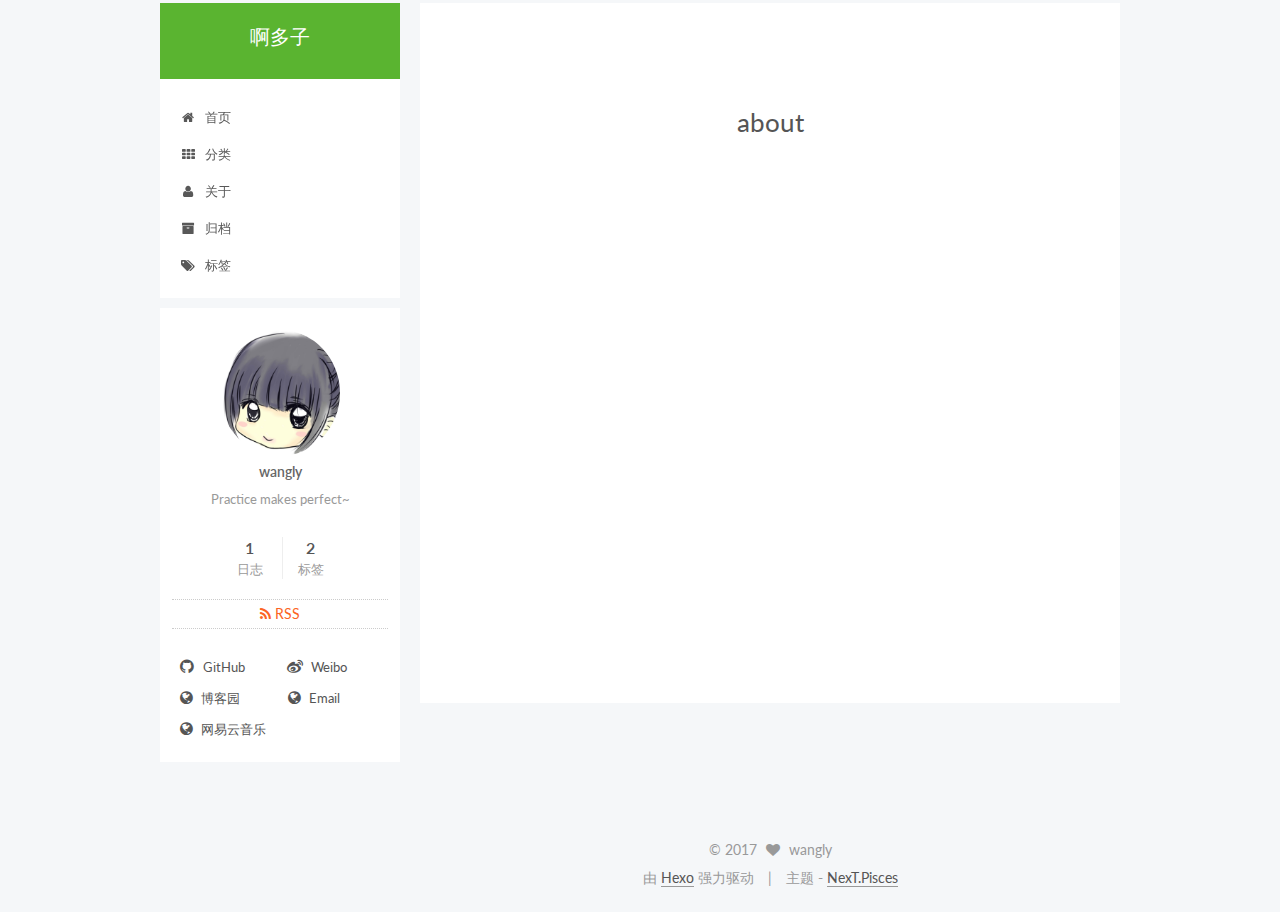
==== commit 8e37db35: "Site updated: 2017-10-28 20:45:57" ====
--- a/about/index.html
+++ b/about/index.html
@@ -82,7 +82,7 @@
 
 
 
-  <link rel="shortcut icon" type="image/x-icon" href="/favicon.png?v=5.1.0" />
+  <link rel="shortcut icon" type="image/x-icon" href="/favicon.ico?v=5.1.0" />
 
 
 
--- a/css/main.css
+++ b/css/main.css
@@ -985,7 +985,7 @@
 }
 .headband {
   height: 3px;
-  background: #5ab430;
+  background: $white-smoke;
 }
 .site-meta {
   margin: 0;
@@ -1707,7 +1707,7 @@
   width: 4px;
   height: 4px;
   border-radius: 50%;
-  background: #eba753;
+  background: #ffb42a;
 }
 .links-of-blogroll {
   font-size: 13px;
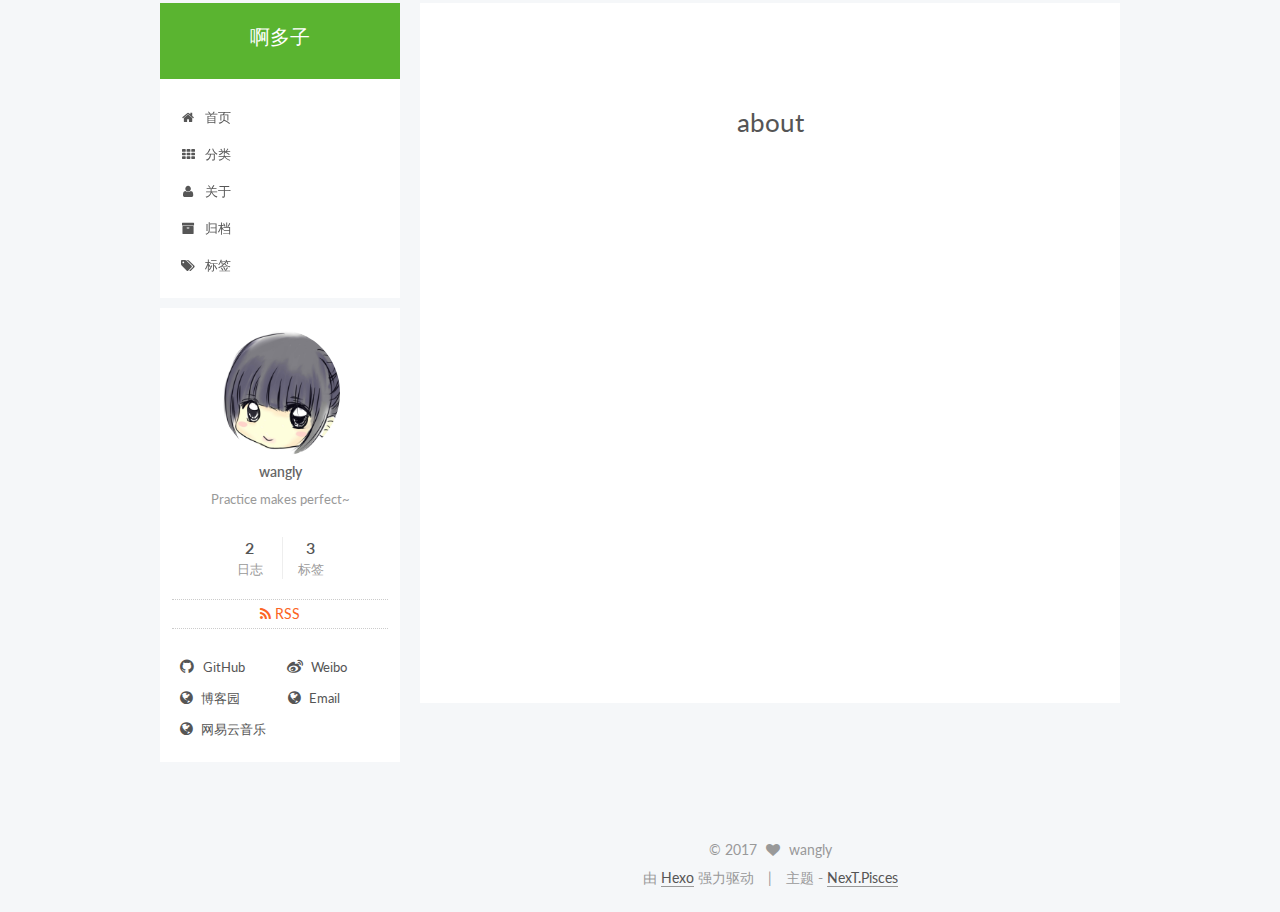
==== commit 020fc24a: "Site updated: 2017-12-06 22:55:30" ====
--- a/about/index.html
+++ b/about/index.html
@@ -75,6 +75,8 @@
 
 
 
+
+  
 
 
   <link rel="alternate" href="/atom.xml" title="啊多子" type="application/atom+xml" />
@@ -324,7 +326,7 @@
           
             <div class="site-state-item site-state-posts">
               <a href="/archives">
-                <span class="site-state-item-count">1</span>
+                <span class="site-state-item-count">2</span>
                 <span class="site-state-item-name">日志</span>
               </a>
             </div>
@@ -335,7 +337,7 @@
           
             <div class="site-state-item site-state-tags">
               <a href="/tags">
-                <span class="site-state-item-count">2</span>
+                <span class="site-state-item-count">3</span>
                 <span class="site-state-item-name">标签</span>
               </a>
             </div>
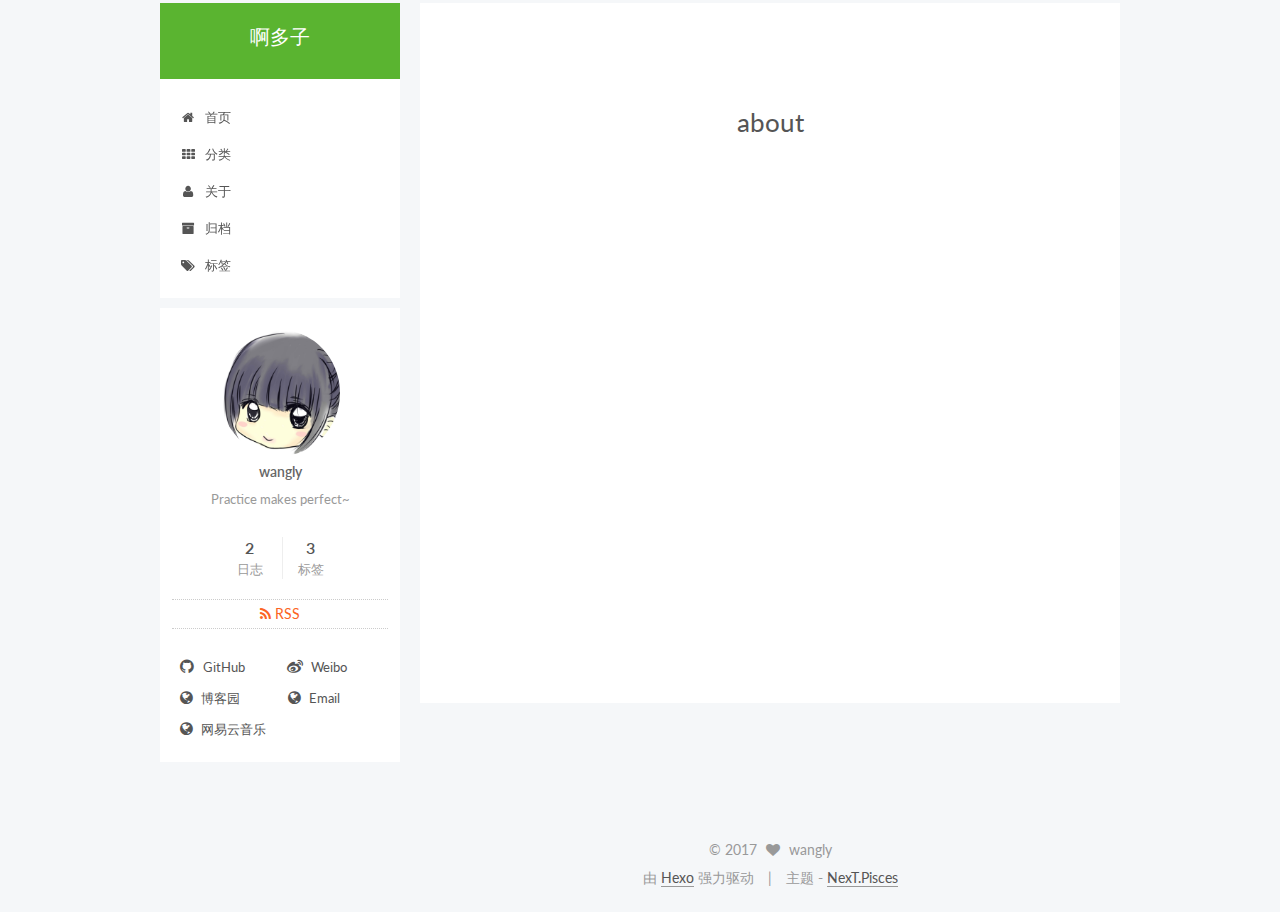
==== commit c5c34ce4: "Site updated: 2017-12-06 22:56:45" ====
--- a/about/index.html
+++ b/about/index.html
@@ -75,8 +75,6 @@
 
 
 
-
-  
 
 
   <link rel="alternate" href="/atom.xml" title="啊多子" type="application/atom+xml" />
--- a/css/main.css
+++ b/css/main.css
@@ -1707,7 +1707,7 @@
   width: 4px;
   height: 4px;
   border-radius: 50%;
-  background: #ffb42a;
+  background: #eb4e05;
 }
 .links-of-blogroll {
   font-size: 13px;
